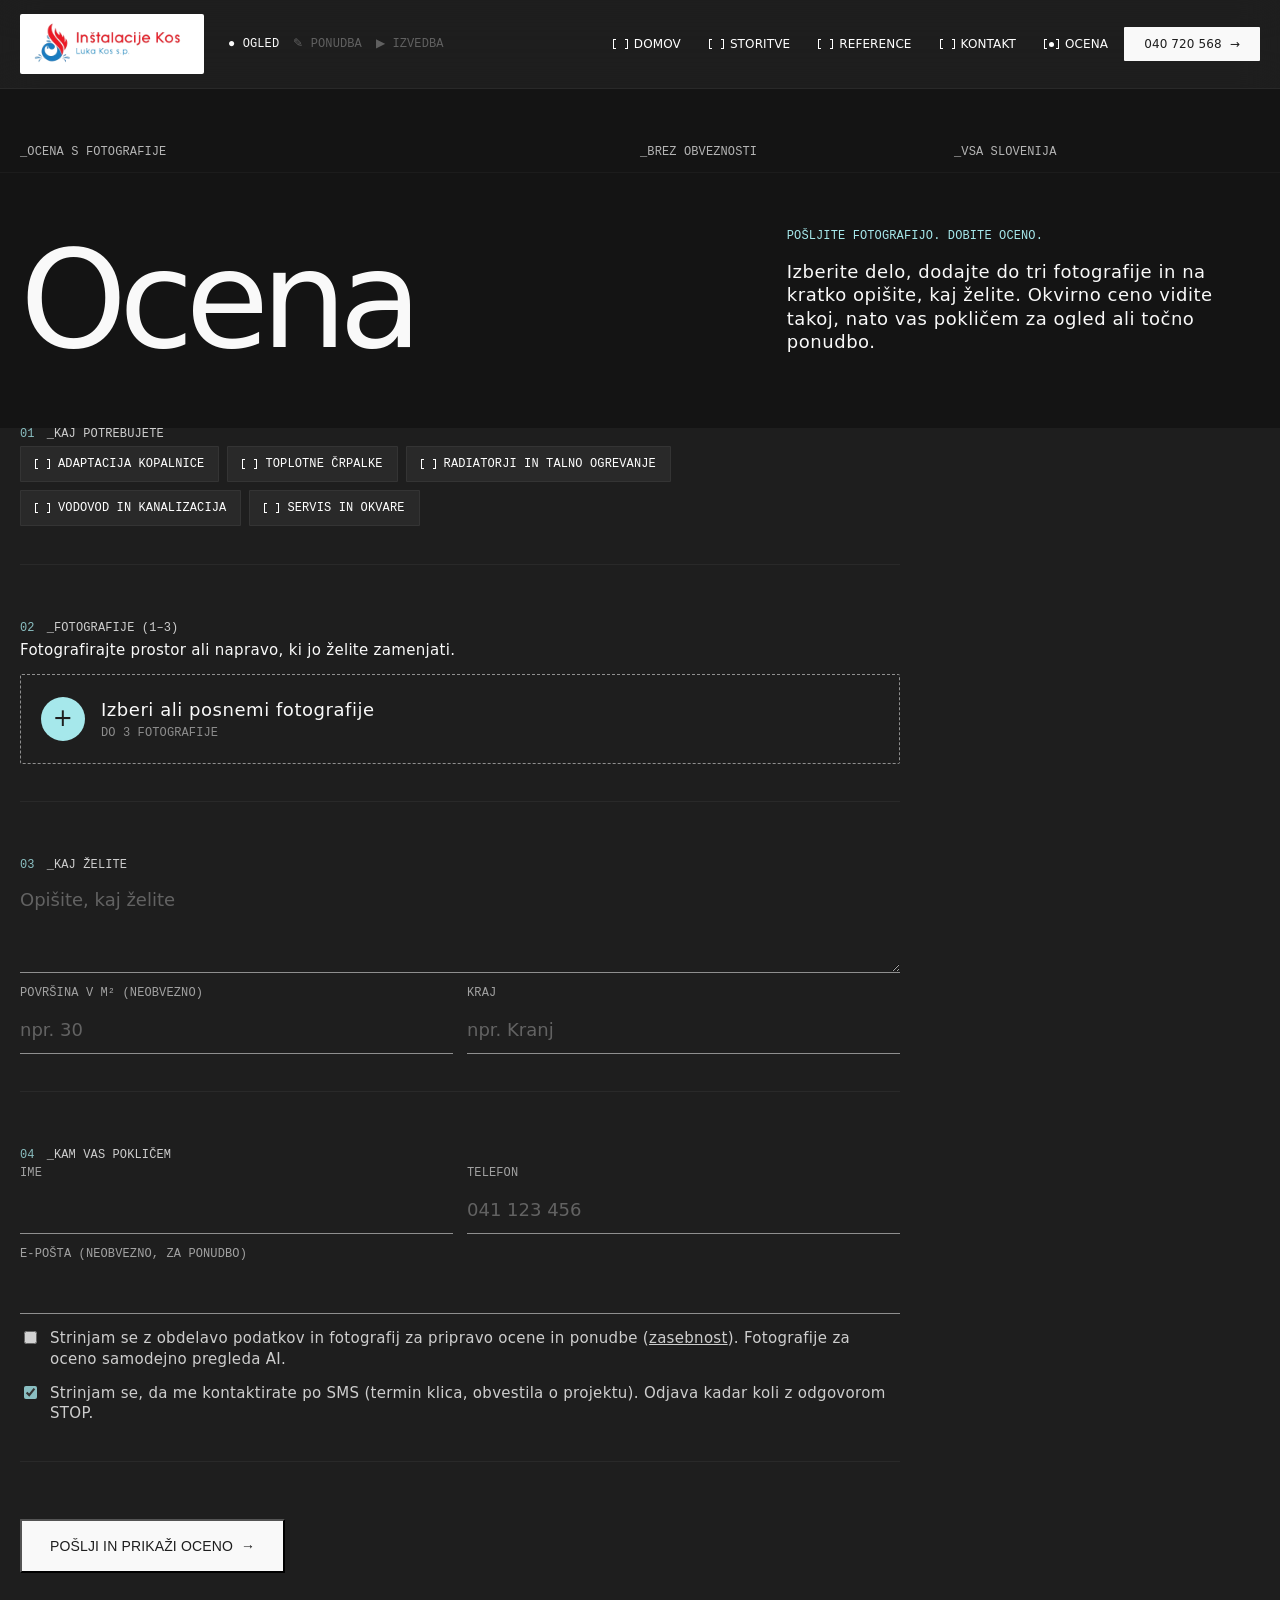
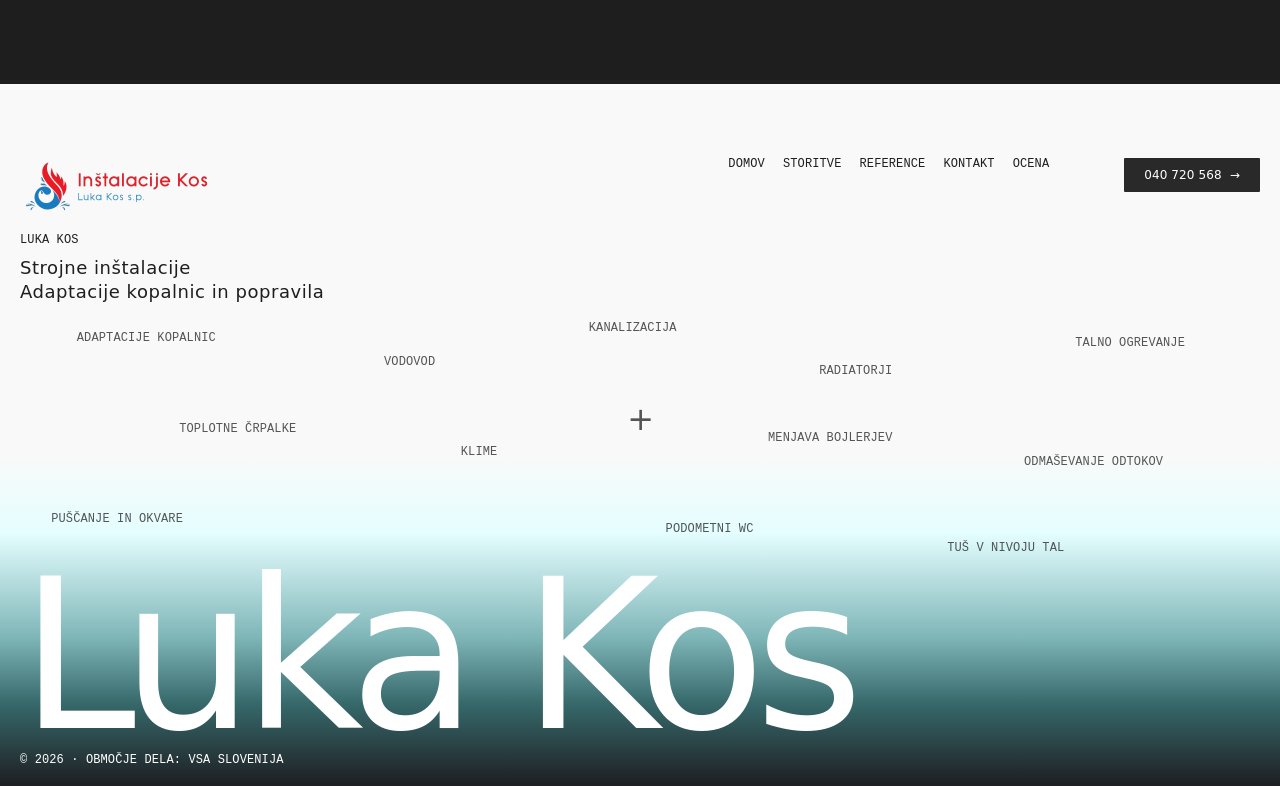
==== ocena.html @ b963e494 "feat: spletna stran Inštalacije Kos" ====
<!doctype html>
<html lang="sl">
<head>
<meta charset="UTF-8">
<meta name="viewport" content="width=device-width, initial-scale=1">
<title>Ocena s fotografije – Luka Kos, strojne inštalacije</title>
<meta name="description" content="Pošljite fotografijo kopalnice, ogrevanja ali okvare in takoj dobite okvirno oceno. Luka Kos, strojne inštalacije, vsa Slovenija.">
<link rel="icon" href="img/logo-znak.png">
<link rel="stylesheet" href="stil.css?v=5">
</head>
<body>
<a class="sr-only sr-only--focusable" href="#main">Na vsebino</a>

<header class="site-header">
  <a class="brand" href="index.html" aria-label="Luka Kos – domov">
    <img class="brand__logo" src="img/logo-celoten.png" alt="Inštalacije Kos, Luka Kos s.p." width="164" height="48">
  </a>
  <span class="faze t-accent" aria-hidden="true"><span class="faza is-on">● Ogled</span><span class="faza">✎ Ponudba</span><span class="faza">▶ Izvedba</span></span>
  <nav class="nav" aria-label="Glavna navigacija">
    <a class="tbtn" href="index.html"><span class="bracket" aria-hidden="true"><span class="bracket__dot"></span></span><span class="tbtn__label">Domov</span></a>
    <a class="tbtn" href="storitve.html"><span class="bracket" aria-hidden="true"><span class="bracket__dot"></span></span><span class="tbtn__label">Storitve</span></a>
    <a class="tbtn" href="reference.html"><span class="bracket" aria-hidden="true"><span class="bracket__dot"></span></span><span class="tbtn__label">Reference</span></a>
    <a class="tbtn" href="kontakt.html"><span class="bracket" aria-hidden="true"><span class="bracket__dot"></span></span><span class="tbtn__label">Kontakt</span></a>
    <a class="tbtn is-current" href="ocena.html" aria-current="page"><span class="bracket" aria-hidden="true"><span class="bracket__dot"></span></span><span class="tbtn__label">Ocena</span></a>
  </nav>
  <a class="btn btn--light header-call" href="tel:+38640720568"><span>040 720 568</span><span class="btn__icon" aria-hidden="true">→</span></a>
</header>

<main id="main">

  <section class="mojster mojster--vrh">
    <div class="container mojster__glava t-accent"><span>_Ocena s fotografije</span><span>_Brez obveznosti</span><span>_Vsa Slovenija</span></div>
    <div class="container mojster__telo">
      <h1 class="mojster__naslov">Ocena</h1>
      <div class="mojster__desno">
        <p class="t-accent mojster__pod">Pošljite fotografijo. Dobite oceno.</p>
        <p class="t-body-s">Izberite delo, dodajte do tri fotografije in na kratko opišite, kaj želite. Okvirno ceno vidite takoj, nato vas pokličem za ogled ali točno ponudbo.</p>
      </div>
    </div>
  </section>

  <section class="ocena container" id="ocena">
    <form class="ocena__obrazec" id="ocena-obrazec" novalidate>
      <fieldset class="ocena__korak">
        <legend class="t-accent ocena__oznaka"><span>01</span>_Kaj potrebujete</legend>
        <input type="hidden" name="storitev" id="storitev">
        <div class="ocena__izbire">
            <button type="button" class="izbira" data-kljuc="kopalnica" data-foto="kopalnico iz vhoda in iz kota ter tuš ali kad od blizu" data-primer="npr. kad zamenjamo s tušem, nov WC in keramika, kopalnica 5 m²" aria-pressed="false"><span class="bracket" aria-hidden="true"><span class="bracket__dot"></span></span><span>Adaptacija kopalnice</span></button>
            <button type="button" class="izbira" data-kljuc="toplotna-crpalka" data-foto="kotel in kotlovnico, rezervoar za olje (če je) in prostor zunaj, kamor bi šla zunanja enota" data-primer="npr. kotel na olje bi zamenjal s toplotno črpalko, hiša 160 m², radiatorji" aria-pressed="false"><span class="bracket" aria-hidden="true"><span class="bracket__dot"></span></span><span>Toplotne črpalke</span></button>
            <button type="button" class="izbira" data-kljuc="ogrevanje" data-foto="radiatorje in razdelilnik ali prostor, kjer želite talno ogrevanje" data-primer="npr. zamenjava 8 starih radiatorjev v hiši" aria-pressed="false"><span class="bracket" aria-hidden="true"><span class="bracket__dot"></span></span><span>Radiatorji in talno ogrevanje</span></button>
            <button type="button" class="izbira" data-kljuc="vodovod" data-foto="obstoječe cevi, števec ali prostor, kjer je potrebna nova inštalacija" data-primer="npr. nove vodovodne cevi v stanovanju, stare so pocinkane" aria-pressed="false"><span class="bracket" aria-hidden="true"><span class="bracket__dot"></span></span><span>Vodovod in kanalizacija</span></button>
            <button type="button" class="izbira" data-kljuc="servis" data-foto="napravo in njeno tablico (nalepko s tipom), pri okvari tudi napako na zaslonu" data-primer="npr. letni servis toplotne črpalke ali klima ne hladi" aria-pressed="false"><span class="bracket" aria-hidden="true"><span class="bracket__dot"></span></span><span>Servis in okvare</span></button>
        </div>
      </fieldset>

      <fieldset class="ocena__korak">
        <legend class="t-accent ocena__oznaka"><span>02</span>_Fotografije (1–3)</legend>
        <p class="t-body-xs muted" id="foto-namig">Fotografirajte prostor ali napravo, ki jo želite zamenjati.</p>
        <label class="ocena__foto" for="slike">
          <input class="sr-only" type="file" id="slike" accept="image/*" multiple>
          <span class="ocena__foto-ikona" aria-hidden="true">+</span>
          <span><span class="t-body-s" id="foto-stanje">Izberi ali posnemi fotografije</span><br><span class="t-accent muted" id="foto-imena">Do 3 fotografije</span></span>
        </label>
        <div class="ocena__predogled" id="foto-predogled"></div>
      </fieldset>

      <fieldset class="ocena__korak">
        <legend class="t-accent ocena__oznaka"><span>03</span>_Kaj želite</legend>
        <textarea class="vnos" name="zelja" id="zelja" rows="3" maxlength="1000" required placeholder="Opišite, kaj želite"></textarea>
        <div class="ocena__polja">
          <label class="polje"><span class="t-accent">Površina v m² (neobvezno)</span><input class="vnos" name="kvadratura" id="kvadratura" inputmode="decimal" placeholder="npr. 30"></label>
          <label class="polje"><span class="t-accent">Kraj</span><input class="vnos" name="kraj" id="kraj" required placeholder="npr. Kranj"></label>
        </div>
      </fieldset>

      <fieldset class="ocena__korak">
        <legend class="t-accent ocena__oznaka"><span>04</span>_Kam vas pokličem</legend>
        <div class="ocena__polja">
          <label class="polje"><span class="t-accent">Ime</span><input class="vnos" name="ime" id="ime" required autocomplete="name"></label>
          <label class="polje"><span class="t-accent">Telefon</span><input class="vnos" name="telefon" id="telefon" type="tel" required autocomplete="tel" placeholder="041 123 456"></label>
          <label class="polje polje--siroko"><span class="t-accent">E-pošta (neobvezno, za ponudbo)</span><input class="vnos" name="email" id="email" type="email" autocomplete="email"></label>
        </div>
        <label class="ocena__soglasje t-body-xs"><input type="checkbox" name="soglasje_obdelava" id="soglasje" required> <span>Strinjam se z obdelavo podatkov in fotografij za pripravo ocene in ponudbe (<a href="https://www.thebilko.com/lukakos/zasebnost">zasebnost</a>). Fotografije za oceno samodejno pregleda AI.</span></label>
        <label class="ocena__soglasje t-body-xs"><input type="checkbox" name="soglasje_sms" checked> <span>Strinjam se, da me kontaktirate po SMS (termin klica, obvestila o projektu). Odjava kadar koli z odgovorom STOP.</span></label>
      </fieldset>

      <p class="ocena__napaka t-body-s" id="ocena-napaka" role="alert"></p>
      <button class="btn btn--light btn--big" type="submit" id="ocena-poslji"><span>Pošlji in prikaži oceno</span><span class="btn__icon" aria-hidden="true">→</span></button>
    </form>

    <div class="ocena__rezultat" id="ocena-rezultat" hidden tabindex="-1"></div>
  </section>

</main>

<footer class="site-footer">
  <div class="noga__oblak t-accent" aria-hidden="true"><span>Adaptacije kopalnic</span><span>Vodovod</span><span>Kanalizacija</span><span>Radiatorji</span><span>Talno ogrevanje</span><span>Toplotne črpalke</span><span>Klime</span><span>Menjava bojlerjev</span><span>Odmaševanje odtokov</span><span>Puščanje in okvare</span><span>Podometni WC</span><span>Tuš v nivoju tal</span><span class="noga__kriz">+</span></div>
  <div class="container site-footer__top">
    <div>
      <img class="footer-logo" src="img/logo-celoten.png" alt="Inštalacije Kos, Luka Kos s.p." width="205" height="60" loading="lazy">
      <p class="t-accent">Luka Kos</p>
      <p class="t-body-s">Strojne inštalacije<br>Adaptacije kopalnic in popravila</p>
    </div>
    <nav class="footer-nav t-accent" aria-label="Noga">
      <a href="index.html">Domov</a><a href="storitve.html">Storitve</a><a href="reference.html">Reference</a><a href="kontakt.html">Kontakt</a><a href="ocena.html">Ocena</a>
    </nav>
    <a class="btn" href="tel:+38640720568"><span>040 720 568</span><span class="btn__icon" aria-hidden="true">→</span></a>
  </div>
  <div class="container site-footer__bottom">
    <span class="site-footer__big">Luka Kos</span>
    <span class="t-accent">© 2026 · Območje dela: vsa Slovenija</span>
  </div>
</footer>
<script src="ocena.js?v=3"></script>
<script src="skupno.js?v=5"></script>
</body>
</html>
---- stil.css ----
/* Luka Kos – strojne inštalacije */
:root {
  --c-black: #1e1e1e;
  --c-off-black: #292929;
  --c-grey-dark: #3a3a3a;
  --c-grey-5: #3a3a3a0d;
  --c-grey-light: #d5d5d5;
  --c-grey-light-50: #d5d5d580;
  --c-white: #fff;
  --c-white-50: #ffffff80;
  --c-white-5: #ffffff0d;
  --c-off-white: #f9f9f9;
  --c-accent: #a6e8eb;
  --g-default: linear-gradient(180deg, #1e2024 0.7%, #36686a 23.33%, #7fb6b8 42.45%, #e5feff 72.08%, #fff 94.07%);
  --g-footer: linear-gradient(0deg, #1e2024 0.35%, #36686a 11.66%, #7fb6b8 21.23%, #e5feff 36.04%, #f9f9f9 47.04%);
  --g-photo: linear-gradient(160deg, #1e2024 0%, #2b3f41 45%, #36686a 100%);
  --g-photo-light: linear-gradient(200deg, #e5feff 0%, #7fb6b8 60%, #36686a 100%);

  --f-sans: "CC Timeline", "Helvetica Neue", system-ui, -apple-system, "Segoe UI", sans-serif;
  --f-mono: "Geist Mono", ui-monospace, "SFMono-Regular", Menlo, Consolas, monospace;

  --fs-h1: clamp(3.25rem, 1.472rem + 6.907vw, 7.6875rem);
  --fs-h2: clamp(3.5rem, 2.4rem + 4.2vw, 6.25rem);
  --fs-h3: clamp(2.75rem, 1.9rem + 3.4vw, 5.75rem);
  --fs-h4: clamp(2.25rem, 1.6rem + 2.6vw, 4.5rem);
  --fs-h5: clamp(1.75rem, 1.2rem + 2vw, 3.25rem);
  --fs-title: clamp(1.5rem, 1.3rem + .8vw, 2.5rem);
  --fs-body-m: clamp(1.25rem, 1.1rem + .5vw, 1.75rem);
  --fs-body-s: 1.125rem;
  --fs-body-xs: .9375rem;
  --fs-small: .75rem;

  --margin: 12px;
  --gutter: 10px;
  --s-4: 20px;
  --s-5: clamp(1.5rem, 1.1rem + 1.556vw, 2.5rem);
  --s-6: clamp(2.5rem, 2rem + 1.945vw, 3.75rem);
  --s-7: clamp(3rem, 2.2rem + 3.1vw, 5rem);
  --s-8: clamp(4rem, 2.6rem + 5.4vw, 7.5rem);

  --radius-s: 1px;
  --radius-m: 2px;
  --blur-m: 20px;
  --ease: cubic-bezier(.42, 0, .58, 1);
  --ease-out: cubic-bezier(.22, .61, .36, 1);
  --dur-ui: .3s;
}
@media (min-width: 860px) {
  :root { --margin: 20px; --gutter: 20px; }
}

*, *::before, *::after { box-sizing: border-box; }
html { text-size-adjust: 100%; scroll-behavior: smooth; }
html, body { margin: 0; }
body {
  background: var(--c-black);
  color: var(--c-off-white);
  font-family: var(--f-sans);
  font-size: var(--fs-body-xs);
  line-height: 1.2;
  letter-spacing: .02em;
  -webkit-font-smoothing: antialiased;
}
h1, h2, h3, h4, p, figure, ul, ol, dl, dd { margin: 0; }
ul, ol { padding: 0; list-style: none; }
a { color: inherit; text-decoration: none; }
:focus-visible { outline: 1px solid; outline-offset: 3px; }
::selection { background: var(--c-off-white); color: var(--c-black); }

.sr-only { position: absolute; width: 1px; height: 1px; margin: -1px; overflow: hidden; clip: rect(0 0 0 0); white-space: nowrap; }
.sr-only--focusable:focus { position: fixed; top: 10px; left: 10px; z-index: 1000; width: auto; height: auto; clip: auto; padding: 10px 20px; background: var(--c-off-white); color: var(--c-black); }
.container { padding-inline: var(--margin); }
.muted { opacity: .5; }

/* Tipografija */
.t-h1 { font-size: var(--fs-h1); line-height: .84; letter-spacing: -.03em; font-weight: 400; }
.t-h2 { font-size: var(--fs-h2); line-height: .8; letter-spacing: -.04em; font-weight: 400; }
.t-h3 { font-size: var(--fs-h3); line-height: .85; letter-spacing: -.02em; font-weight: 400; }
.t-h4 { font-size: var(--fs-h4); line-height: .92; letter-spacing: -.02em; font-weight: 400; }
.t-h5 { font-size: var(--fs-h5); line-height: 1.02; letter-spacing: -.01em; font-weight: 400; }
.t-title { font-size: var(--fs-title); line-height: .95; letter-spacing: -.04em; font-weight: 400; }
.t-body-m { font-size: var(--fs-body-m); line-height: 1.2; font-weight: 400; }
.t-body-s { font-size: var(--fs-body-s); line-height: 1.3; letter-spacing: .03em; }
.t-body-xs { font-size: var(--fs-body-xs); line-height: 1.35; }
.t-accent { font-family: var(--f-mono); font-size: var(--fs-small); letter-spacing: .01em; text-transform: uppercase; line-height: 1; }

/* Gumbi */
.btn, .btn2, .chip {
  display: inline-flex; align-items: center; justify-content: center;
  border-radius: var(--radius-s);
  backdrop-filter: blur(var(--blur-m));
  -webkit-backdrop-filter: blur(var(--blur-m));
  font-size: var(--fs-small); letter-spacing: .01em; text-transform: uppercase;
  white-space: nowrap; line-height: 1;
  transition: background-color var(--dur-ui) var(--ease), color var(--dur-ui) var(--ease);
}
.btn { gap: 8px; padding: 11px 20px; background: var(--c-off-black); color: var(--c-white); }
.btn:hover { background: var(--c-grey-dark); }
.btn:active { background: var(--c-black); }
.btn__icon { display: inline-block; transition: transform var(--dur-ui) var(--ease-out); }
.btn:hover .btn__icon { transform: translateX(3px); }
.btn--light { background: var(--c-off-white); color: var(--c-black); }
.btn--light:hover { background: var(--c-white); }
.btn--light:active { background: var(--c-grey-light); }
.btn--big { padding: 18px 28px; font-size: .875rem; }
.btn2 { gap: 6px; padding: 6px 10px; background: var(--c-white-5); color: inherit; }
.btn2:hover { background: var(--c-grey-dark); color: var(--c-white); }
.chip { padding: 5px 8px; margin-right: 8px; }
.chip--dark { background: var(--c-off-black); color: var(--c-white); }

/* Glava */
.site-header {
  position: sticky; top: 0; z-index: 50;
  display: flex; align-items: center; justify-content: space-between; gap: 16px; flex-wrap: wrap;
  padding: 14px var(--margin);
  background: #1e1e1ecc;
  backdrop-filter: blur(var(--blur-m));
  -webkit-backdrop-filter: blur(var(--blur-m));
  border-bottom: 1px solid var(--c-white-5);
}
.brand { display: flex; flex-direction: column; gap: 5px; }
.brand__name { font-size: 1.25rem; letter-spacing: -.03em; line-height: 1; }
.brand__meta { display: inline-flex; align-items: center; gap: 6px; opacity: .6; }
.dot { width: 6px; height: 6px; border-radius: 50%; background: var(--c-accent); animation: blink 1.2s step-end infinite; }
.nav { display: flex; gap: 18px; overflow-x: auto; order: 3; width: 100%; padding-top: 4px; scrollbar-width: none; }
.nav::-webkit-scrollbar { display: none; }
@media (min-width: 860px) {
  .nav { order: 0; width: auto; padding-top: 0; gap: 28px; }
}
.tbtn { display: inline-flex; align-items: center; gap: 6px; font-size: var(--fs-small); text-transform: uppercase; letter-spacing: .01em; white-space: nowrap; line-height: 1; color: var(--c-white); }
.tbtn__label { transition: opacity var(--dur-ui) var(--ease); }
.tbtn:hover .tbtn__label { opacity: .5; }
.bracket { position: relative; display: inline-flex; align-items: center; justify-content: space-between; width: 15px; height: 10px; flex: none; }
.bracket::before, .bracket::after { content: ""; width: 3px; height: 100%; border: solid currentColor; border-width: 1px 0; }
.bracket::before { border-left-width: 1px; }
.bracket::after { border-right-width: 1px; }
.bracket__dot { width: 5px; height: 5px; border-radius: 50%; background: currentColor; opacity: 0; }
.tbtn:hover .bracket__dot { animation: blink .6s step-end infinite; }
.tbtn.is-current .bracket__dot { opacity: 1; animation: none; }
.header-call { display: none; }
@media (min-width: 600px) { .header-call { display: inline-flex; } }
@keyframes blink { 0% { opacity: 0; } 50% { opacity: 1; } }

/* Fotografske ploskve */
.foto {
  position: relative; overflow: hidden;
  display: flex; align-items: flex-end;
  min-height: 260px; padding: 16px;
  border-radius: var(--radius-m);
  background: var(--g-photo);
  color: var(--c-text, #e2e2e2);
}
.foto::before {
  content: ""; position: absolute; inset: 0;
  background:
    repeating-linear-gradient(90deg, var(--c-white-5) 0 1px, transparent 1px 25%),
    radial-gradient(120% 80% at 80% 10%, #a6e8eb33, transparent 60%);
  pointer-events: none;
}
.foto--light { background: var(--g-photo-light); color: var(--c-black); }
.foto__label { position: relative; max-width: 28ch; line-height: 1.3; padding: 6px 8px; background: #1e1e1e59; color: var(--c-white); backdrop-filter: blur(10px); -webkit-backdrop-filter: blur(10px); border-radius: var(--radius-s); }
.foto--light .foto__label { background: #ffffff80; color: var(--c-black); }
.foto__time { position: absolute; top: 16px; right: 16px; opacity: .7; }
.foto--hero { min-height: clamp(320px, 55vw, 720px); margin-top: var(--s-6); }
.foto--tall { min-height: clamp(360px, 45vw, 640px); }
.foto--wide { min-height: clamp(260px, 35vw, 520px); }
.foto--square { aspect-ratio: 1 / 1; min-height: 0; }

/* Naslovnica */
.hero { padding-top: var(--s-7); padding-bottom: var(--s-6); }
.hero__kicker { display: flex; align-items: center; margin-bottom: var(--s-5); }
.hero__title { max-width: 14ch; }
.hero__foot { display: grid; gap: var(--s-5); margin-top: var(--s-6); }
.hero__lead { max-width: 42ch; opacity: .8; }
.hero__actions { display: flex; flex-wrap: wrap; gap: 10px; }
@media (min-width: 860px) {
  .hero__foot { grid-template-columns: 1fr auto; align-items: end; }
}

/* Tekoči trak */
.strip { overflow: hidden; border-block: 1px solid var(--c-white-5); background: var(--c-off-black); }
.strip__track { display: flex; width: max-content; animation: marquee 40s linear infinite; }
.strip__list { display: flex; gap: 48px; padding: 14px 24px; }
.strip__list li { white-space: nowrap; display: inline-flex; align-items: center; gap: 48px; }
.strip__list li::after { content: "●"; color: var(--c-accent); font-size: 6px; }
@keyframes marquee { to { transform: translateX(-50%); } }

/* Sekcije */
.section { padding-block: var(--s-8); }
.section--tight { padding-top: 0; }
.section__head { display: grid; gap: var(--s-4); margin-bottom: var(--s-6); }
.section__head--row { grid-template-columns: 1fr; align-items: end; }
@media (min-width: 860px) {
  .section__head--row { grid-template-columns: 1fr auto; }
}
.cards { display: grid; gap: var(--gutter); }
@media (min-width: 860px) { .cards { grid-template-columns: repeat(3, 1fr); } }
.card {
  display: flex; flex-direction: column; gap: var(--s-4); align-items: flex-start;
  min-height: 320px; padding: 20px;
  background: var(--c-off-black);
  border-radius: var(--radius-m);
  transition: background-color var(--dur-ui) var(--ease);
}
.card:hover { background: var(--c-grey-dark); }
.card__num { color: var(--c-accent); }
.card h3 { margin-top: auto; }
.card p { opacity: .7; max-width: 38ch; }

/* Prelivni pas */
.gradient-band { background: var(--g-default); color: var(--c-off-white); padding-block: var(--s-8) var(--s-7); }
.gradient-band__inner { display: grid; gap: var(--s-5); }
.gradient-band .steps, .gradient-band .faq { margin-top: 30vh; color: var(--c-black); }
.gradient-band--short .steps { margin-top: 18vh; }
.steps { display: grid; gap: var(--gutter); }
@media (min-width: 700px) { .steps { grid-template-columns: repeat(2, 1fr); } }
@media (min-width: 1100px) { .steps { grid-template-columns: repeat(4, 1fr); } .gradient-band--short .steps { grid-template-columns: repeat(3, 1fr); } }
.step {
  display: grid; gap: 12px; align-content: start;
  padding: 20px; min-height: 180px;
  background: #ffffff80;
  backdrop-filter: blur(var(--blur-m));
  -webkit-backdrop-filter: blur(var(--blur-m));
  border-radius: var(--radius-m);
}
.step p { opacity: .7; }

/* Pogosta vprašanja */
.faq { display: grid; gap: 2px; }
.faq__item { background: #ffffff80; border-radius: var(--radius-m); backdrop-filter: blur(var(--blur-m)); -webkit-backdrop-filter: blur(var(--blur-m)); }
.faq__item summary { cursor: pointer; list-style: none; padding: 20px; display: flex; justify-content: space-between; gap: 20px; }
.faq__item summary::-webkit-details-marker { display: none; }
.faq__item summary::after { content: "+"; font-family: var(--f-mono); }
.faq__item[open] summary::after { content: "–"; }
.faq__item p { padding: 0 20px 20px; max-width: 60ch; opacity: .75; }

/* Galerija */
.gallery { display: grid; gap: var(--gutter); }
@media (min-width: 700px) {
  .gallery { grid-template-columns: repeat(2, 1fr); }
  .g-item--wide { grid-column: 1 / -1; }
}
.g-cap { display: flex; gap: 12px; align-items: baseline; padding-top: 10px; }
.g-cap .t-accent { color: var(--c-accent); }

/* Podstrani */
.page-hero { padding-block: var(--s-7) var(--s-6); display: grid; gap: var(--s-5); }
.page-hero__lead { max-width: 46ch; opacity: .8; }
.service { display: grid; gap: var(--s-5); padding-block: var(--s-6); border-top: 1px solid var(--c-white-5); }
@media (min-width: 860px) {
  .service { grid-template-columns: 1fr 1fr; align-items: center; gap: var(--s-7); }
  .service--flip .service__text { order: 2; }
}
.service__text { display: grid; gap: var(--s-4); }
.service__text > .t-accent { color: var(--c-accent); }
.list { display: grid; gap: 2px; margin-top: 10px; }
.list li { padding: 12px 14px; background: var(--c-off-black); border-radius: var(--radius-s); display: flex; gap: 10px; }
.list li::before { content: "→"; color: var(--c-accent); }

/* Poziv */
.cta { padding-block: var(--s-8); display: grid; gap: var(--s-5); justify-items: start; }
.cta__phone { border-bottom: 1px solid var(--c-white-50); padding-bottom: 6px; transition: color var(--dur-ui) var(--ease); }
.cta__phone:hover { color: var(--c-accent); }

/* Kontakt */
.contact { display: grid; gap: var(--s-6); padding-bottom: var(--s-8); }
@media (min-width: 960px) { .contact { grid-template-columns: 1.4fr 1fr; align-items: start; } }
.contact__main { display: grid; gap: var(--s-5); justify-items: start; padding: clamp(20px, 3vw, 40px); background: var(--c-off-black); border-radius: var(--radius-m); }
.contact__main > .t-accent { color: var(--c-accent); }
.contact__phone { font-size: clamp(2.75rem, 1.5rem + 6vw, 7rem); line-height: .85; letter-spacing: -.04em; }
.contact__phone:hover { color: var(--c-accent); }
.contact__actions { display: flex; flex-wrap: wrap; gap: 10px; }
.contact__info { display: grid; gap: 2px; }
.contact__row { display: grid; gap: 10px; padding: 18px 0; border-bottom: 1px solid var(--c-white-5); }
.contact__row dt { opacity: .6; }

/* Noga */
.site-footer { background: var(--g-footer); color: var(--c-black); padding-top: var(--s-7); }
.site-footer__top { display: grid; gap: var(--s-5); align-items: start; padding-bottom: 30vh; }
.site-footer__top .t-accent { margin-bottom: 10px; }
@media (min-width: 860px) { .site-footer__top { grid-template-columns: 1fr auto auto; gap: var(--s-7); } }
.footer-nav { display: flex; flex-wrap: wrap; gap: 18px; }
.footer-nav a:hover { opacity: .5; }
.site-footer__bottom { display: grid; gap: 14px; padding-bottom: 20px; color: var(--c-white); }
.site-footer__big { font-size: clamp(4rem, 1rem + 15vw, 16rem); line-height: .8; letter-spacing: -.05em; }

@media (prefers-reduced-motion: reduce) {
  *, *::before, *::after { animation-duration: .01ms !important; animation-iteration-count: 1 !important; transition-duration: .01ms !important; scroll-behavior: auto !important; }
}
/* Prave fotografije: ko slika obstaja, prekrije ozadje in skrije napis; če manjka, ostane prostor z napisom. */
.foto > img { position: absolute; inset: 0; width: 100%; height: 100%; object-fit: cover; }
.foto > img ~ .foto__label { display: none; }
.foto:has(> img)::before { display: none; }
.foto__tag { position: relative; padding: 6px 10px; background: #1e1e1ecc; color: var(--c-white); border-radius: var(--radius-s); }

/* Slajdi izbranih del (Reference) */
.dela { padding-block: var(--s-6) var(--s-7); }
.dela__glava { display: flex; justify-content: space-between; gap: 20px; padding-bottom: 14px; border-bottom: 1px solid var(--c-white-5); opacity: .7; }
.dela__mreza { display: grid; gap: var(--s-5); padding-top: var(--s-5); }
.dela__seznam { display: flex; flex-direction: column; }
.dela__izbira {
  display: flex; align-items: center; gap: 10px; width: 100%;
  padding: 9px 0; border: 0; border-bottom: 1px solid var(--c-white-5);
  background: none; color: var(--c-white); font: inherit; text-transform: inherit; text-align: left; cursor: pointer;
  opacity: .35; transition: opacity var(--dur-ui) var(--ease);
}
.dela__izbira:hover { opacity: .8; }
.dela__izbira:hover .bracket__dot { animation: blink .6s step-end infinite; opacity: 1; }
.dela__izbira[aria-current="true"] { opacity: 1; }
.dela__izbira[aria-current="true"] .bracket__dot { opacity: 1; animation: none; }
.dela__opis { display: grid; gap: 12px; max-width: 34ch; }
.dela__vrsta { color: var(--c-accent); }
.dela__oder { display: grid; gap: 12px; }
.dela__foto { padding: 0; aspect-ratio: 4 / 5; min-height: 0; }
.dela__foto img { position: absolute; inset: 0; width: 100%; height: 100%; object-fit: cover; transition: opacity .25s var(--ease); }
.dela__foto img.is-menjava { opacity: .4; }
.dela__nadzor { display: flex; align-items: center; justify-content: space-between; }
.dela__puscica {
  width: 40px; height: 40px; border: 0; border-radius: var(--radius-s);
  background: var(--c-off-black); color: var(--c-white); font-size: 1rem; cursor: pointer;
  transition: background-color var(--dur-ui) var(--ease);
}
.dela__puscica:hover { background: var(--c-grey-dark); }
@media (max-width: 859px) {
  .dela__oder { order: -1; }
  .dela__seznam { order: 1; }
  .dela__glava-sredina { display: none; }
}
@media (min-width: 860px) {
  .dela__mreza { grid-template-columns: 1fr 1fr 1fr; align-items: start; }
  .dela__levo { position: sticky; top: 120px; }
  .dela__oder { position: sticky; top: 100px; }
  .dela__foto { aspect-ratio: 4 / 5; }
}
@media (prefers-reduced-motion: reduce) {
  .dela__foto img { transition: none; }
}

/* Ocena s fotografije */
.ocena { padding-bottom: var(--s-8); }
.ocena__obrazec { display: grid; gap: var(--s-6); max-width: 880px; }
.ocena__korak { display: grid; gap: 14px; margin: 0; padding: 0 0 var(--s-5); border: 0; border-bottom: 1px solid var(--c-white-5); min-width: 0; }
.ocena__oznaka { display: flex; gap: 12px; padding: 0; margin-bottom: 6px; opacity: .8; }
.ocena__oznaka span { color: var(--c-accent); }
.ocena__izbire { display: flex; flex-wrap: wrap; gap: 8px; }
.izbira {
  display: inline-flex; align-items: center; gap: 8px;
  padding: 11px 14px; border: 1px solid var(--c-white-5); border-radius: var(--radius-s);
  background: var(--c-off-black); color: var(--c-white);
  font-family: var(--f-mono); font-size: var(--fs-small); letter-spacing: .01em; text-transform: uppercase; line-height: 1;
  cursor: pointer; transition: background-color var(--dur-ui) var(--ease), color var(--dur-ui) var(--ease);
}
.izbira:hover { background: var(--c-grey-dark); }
.izbira:hover .bracket__dot { opacity: 1; animation: blink .6s step-end infinite; }
.izbira[aria-pressed="true"] { background: var(--c-off-white); color: var(--c-black); }
.izbira[aria-pressed="true"] .bracket__dot { opacity: 1; animation: none; }
.izbira:disabled { cursor: default; }
.izbira:disabled:not([aria-pressed="true"]) { opacity: .35; }
.ocena__foto {
  display: flex; align-items: center; gap: 16px; padding: 22px 20px;
  border: 1px dashed var(--c-white-50); border-radius: var(--radius-m); cursor: pointer;
  transition: border-color var(--dur-ui) var(--ease), background-color var(--dur-ui) var(--ease);
}
.ocena__foto:hover, .ocena__foto:focus-within { border-color: var(--c-accent); background: var(--c-white-5); }
.ocena__foto-ikona { display: grid; place-items: center; width: 44px; height: 44px; flex: none; border-radius: 50%; background: var(--c-accent); color: var(--c-black); font-size: 1.5rem; }
.ocena__predogled { display: flex; gap: 8px; }
.ocena__predogled:empty { display: none; }
.ocena__predogled img { width: 88px; height: 88px; object-fit: cover; border-radius: var(--radius-m); }
.ocena__polja { display: grid; gap: 14px; }
@media (min-width: 700px) { .ocena__polja { grid-template-columns: 1fr 1fr; } .polje--siroko { grid-column: 1 / -1; } }
.polje { display: grid; gap: 8px; }
.polje .t-accent { opacity: .6; }
.vnos {
  width: 100%; padding: 12px 0; border: 0; border-bottom: 1px solid var(--c-white-50); border-radius: 0;
  background: transparent; color: var(--c-white); font: inherit; font-size: var(--fs-body-s);
  transition: border-color var(--dur-ui) var(--ease);
}
textarea.vnos { resize: vertical; min-height: 96px; }
.vnos::placeholder { color: var(--c-white); opacity: .3; }
.vnos:focus { outline: none; border-color: var(--c-accent); }
.ocena__soglasje { display: flex; gap: 10px; align-items: flex-start; opacity: .8; }
.ocena__soglasje input { margin-top: 3px; accent-color: var(--c-accent); }
.ocena__soglasje a, .ocena__seznam a { text-decoration: underline; }
.ocena__napaka { color: #ffb4a8; }
.ocena__napaka:empty { display: none; }
.ocena__obrazec .btn--big { justify-self: start; }
.ocena__obrazec .btn:disabled { opacity: .6; cursor: progress; }
.ocena__rezultat { display: grid; gap: var(--s-6); max-width: 880px; }
.ocena__rezultat:focus { outline: none; }
.ocena__kartica { display: grid; gap: 16px; padding: var(--s-5); border-radius: var(--radius-m); background: var(--g-photo); }
.ocena__nadnaslov, .ocena__podnaslov { color: var(--c-accent); }
.ocena__podnaslov { margin-top: 8px; }
.ocena__znesek { font-variant-numeric: tabular-nums; }
.ocena__seznam { display: grid; gap: 6px; }
.ocena__seznam li::before { content: "_ "; color: var(--c-accent); font-family: var(--f-mono); }
.ocena__opomba { line-height: 1.4; text-transform: none; }
.ocena__pogovor { display: grid; gap: var(--s-5); }
.ocena__vprasanje { display: grid; gap: 14px; }
.ocena__rezultat > .btn { justify-self: start; }

/* Logotip */
.brand { flex-direction: row; align-items: center; gap: 12px; }
.brand__besedilo { display: flex; flex-direction: column; gap: 5px; }
.brand__znak { width: 40px; height: auto; flex: none; }
.footer-logo { display: block; width: 205px; height: auto; margin-bottom: 16px; }

.brand__logo { display: block; width: 164px; height: auto; padding: 6px 10px; background: var(--c-white); border-radius: var(--radius-m); box-sizing: content-box; }
@media (max-width: 599px) { .brand__logo { width: 136px; } }

/* Pred / po: drsnik čez dve sliki */
.primerjava { position: relative; overflow: hidden; aspect-ratio: 3 / 4; max-height: 82vh; margin-inline: auto; border-radius: var(--radius-m); background: var(--g-photo); touch-action: pan-y; }
@media (min-width: 860px) { .primerjava { aspect-ratio: 4 / 3; } }
.primerjava__slika { position: absolute; inset: 0; width: 100%; height: 100%; object-fit: cover; user-select: none; pointer-events: none; }
.primerjava__po { clip-path: inset(0 0 0 var(--poz)); }
.primerjava__oznaka { position: absolute; bottom: 16px; z-index: 2; }
.primerjava__oznaka--pred { left: 16px; }
.primerjava__oznaka--po { right: 16px; }
.primerjava__crta { position: absolute; top: 0; bottom: 0; left: var(--poz); z-index: 2; width: 2px; margin-left: -1px; background: var(--c-white); pointer-events: none; }
.primerjava__rocaj { position: absolute; top: 50%; left: 50%; transform: translate(-50%, -50%); display: grid; place-items: center; width: 52px; height: 52px; border-radius: 50%; background: var(--c-white); color: var(--c-black); font-size: .875rem; letter-spacing: -.1em; box-shadow: 0 2px 12px #0006; }
.primerjava__drsnik { position: absolute; inset: 0; z-index: 3; width: 100%; height: 100%; margin: 0; opacity: 0; cursor: ew-resize; }
.primerjava__drsnik:focus-visible + * , .primerjava:focus-within .primerjava__rocaj { outline: 2px solid var(--c-accent); outline-offset: 2px; }
.primerjava__namig { margin-top: 12px; }

/* ===== Naslovnica po zgledu jakapolak.si ===== */

/* Faze v glavi (Ogled / Ponudba / Izvedba) */
.faze { display: none; gap: 14px; }
.faza { opacity: .3; transition: opacity .2s var(--ease); }
.faza.is-on { opacity: 1; }
@media (min-width: 1100px) { .faze { display: inline-flex; margin-right: auto; margin-left: 8px; } }

/* Uvajanje s časovno kodo */
.uvajanje { position: fixed; inset: 0; z-index: 200; display: flex; flex-direction: column; justify-content: center; gap: 14px; padding: 0 var(--margin); background: var(--c-black); transition: opacity .45s var(--ease); }
.uvajanje.is-konec { opacity: 0; pointer-events: none; }
.uvajanje__crta { height: 1px; background: var(--c-white-5); }
.uvajanje__crta span { display: block; height: 100%; background: var(--c-white); transform-origin: left; transform: scaleX(0); }
.uvajanje__cas { font-size: .875rem; }

/* Uvod */
.uvod { position: relative; background: var(--c-black); }
.uvod__oder { position: relative; overflow: hidden; min-height: clamp(620px, calc(100svh - 120px), 1000px); }
.uvod__sij { position: absolute; left: 50%; top: 0; bottom: 0; width: min(60vw, 760px); transform: translateX(-50%); background: radial-gradient(60% 70% at 50% 35%, #36686a 0%, #1e2024 70%, transparent 100%); opacity: .9; }
.uvod__foto { position: absolute; left: 50%; top: 4%; width: min(46vw, 640px); height: 86%; transform: translateX(-50%); object-fit: cover; filter: grayscale(1) contrast(1.08); -webkit-mask-image: linear-gradient(180deg, #000 70%, transparent); mask-image: linear-gradient(180deg, #000 70%, transparent); }
.uvod__oznake { position: absolute; left: var(--margin); right: var(--margin); top: 30%; display: grid; grid-template-columns: 1fr 1fr 1fr; opacity: .8; }
.uvod__oznake span:nth-child(2) { justify-self: end; margin-right: 18%; }
.uvod__oznake span:nth-child(3) { justify-self: end; }
.uvod__kartica { position: absolute; left: var(--margin); top: calc(30% + 22px); width: 230px; display: grid; background: var(--c-off-black); border-radius: var(--radius-m); overflow: hidden; transition: transform var(--dur-ui) var(--ease-out); }
.uvod__kartica:hover { transform: translateY(-3px); }
.uvod__kartica-slika { aspect-ratio: 16 / 10; overflow: hidden; }
.uvod__kartica-slika img { width: 100%; height: 100%; object-fit: cover; filter: grayscale(1); transition: filter var(--dur-ui) var(--ease); }
.uvod__kartica:hover img { filter: none; }
.uvod__kartica-noga { display: flex; justify-content: space-between; align-items: center; padding: 8px 10px; font-size: .8125rem; }
.uvod__naslov { position: absolute; left: var(--margin); right: var(--margin); bottom: 2%; margin: 0; font-size: clamp(3.6rem, 1rem + 11vw, 13rem); font-weight: 400; line-height: .82; letter-spacing: -.055em; text-align: center; color: var(--c-white); text-wrap: balance; }
@media (max-width: 759px) {
  .uvod__foto { width: 78vw; top: 6%; height: 72%; }
  .uvod__sij { width: 90vw; }
  .uvod__oznake { top: 8%; grid-template-columns: 1fr; gap: 6px; }
  .uvod__oznake span:nth-child(n) { justify-self: start; margin: 0; }
  .uvod__kartica { display: none; }
}

/* Manifest */
.manifest { position: relative; height: 230vh; background: var(--c-black); }
.manifest__lepilo { position: sticky; top: 0; height: 100svh; display: grid; align-content: center; gap: var(--s-5); }
.manifest__seznam { display: grid; gap: clamp(14px, 2.2vh, 28px); }
.manifest__vrstica { display: grid; grid-template-columns: 34px 1fr; align-items: start; gap: 10px; }
.manifest__st { padding-top: .7em; opacity: .5; }
.manifest__stavek { font-size: clamp(1.9rem, .9rem + 3.4vw, 4.4rem); line-height: 1.02; letter-spacing: -.035em; }
.manifest .b { opacity: .18; transition: opacity .35s var(--ease); }
.manifest .b.is-on { opacity: 1; }
.manifest__mini { display: none; }
@media (min-width: 960px) {
  .manifest__lepilo { grid-template-columns: 1fr 3fr; align-items: end; align-content: stretch; padding-block: 14vh 8vh; }
  .manifest__seznam { align-self: center; }
  .manifest__mini { display: grid; gap: 8px; width: 210px; }
  .manifest__mini img { width: 100%; aspect-ratio: 16 / 10; object-fit: cover; filter: grayscale(1); border-radius: var(--radius-m); }
  .manifest__mini figcaption { opacity: .7; }
}

/* Pripeta slika s tremi stolpci */
.rez { position: relative; height: 300vh; background: var(--c-black); }
.rez__lepilo { position: sticky; top: 0; height: 100svh; overflow: hidden; }
.rez__slike, .rez__slika { position: absolute; inset: 0; }
.rez__slika { width: 100%; height: 100%; object-fit: cover; filter: grayscale(1) contrast(1.05); opacity: 0; transform: scale(1.04); transition: opacity .6s var(--ease), transform 1.2s var(--ease-out); }
.rez__slika.is-on { opacity: 1; transform: none; }
.rez__slike::after { content: ""; position: absolute; inset: 0; background: linear-gradient(180deg, #1e1e1e66 0%, transparent 30%, transparent 45%, #1e1e1ee6 100%); }
.rez__stolpci { position: absolute; left: 0; right: 0; bottom: 7vh; display: grid; gap: var(--gutter); }
.rez__stolpec { display: grid; gap: 12px; align-content: start; padding-top: 12px; border-top: 1px solid var(--c-white-50); opacity: .35; transition: opacity .4s var(--ease); }
.rez__stolpec.is-on { opacity: 1; border-top-color: var(--c-white); }
.rez__besedilo { max-width: 36ch; }
@media (max-width: 759px) { .rez__stolpec:not(.is-on) { display: none; } }
@media (min-width: 760px) { .rez__stolpci { grid-template-columns: repeat(3, 1fr); } }
@media (prefers-reduced-motion: reduce) { .rez__slika { transition: none; transform: none; } }

/* Temen razdelek: Ocena s fotografije */
.mojster { background: #141414; padding-block: var(--s-6) var(--s-8); }
.mojster__glava { display: grid; grid-template-columns: 1fr; gap: 8px; padding-bottom: 14px; border-bottom: 1px solid var(--c-white-5); opacity: .7; }
@media (min-width: 760px) { .mojster__glava { grid-template-columns: 2fr 1fr 1fr; } }
.mojster__telo { display: grid; gap: var(--s-6); padding-top: var(--s-6); align-items: end; }
.mojster__naslov { margin: 0; font-size: clamp(5rem, 1rem + 17vw, 17rem); font-weight: 400; line-height: .78; letter-spacing: -.06em; }
.mojster__desno { display: grid; gap: 18px; max-width: 460px; }
.mojster__pod { color: var(--c-accent); }
.mojster__sklopi-naslov { margin-top: 10px; opacity: .6; }
.mojster__sklopi { display: grid; }
.mojster__sklopi li { display: grid; grid-template-columns: 40px 1fr; padding: 12px 0; border-top: 1px solid var(--c-white-5); font-family: var(--f-mono); font-size: var(--fs-small); text-transform: uppercase; }
.mojster__sklopi li:last-child { border-bottom: 1px solid var(--c-white-5); }
.mojster__sklopi .t-accent { color: var(--c-accent); }
.mojster__desno .btn { justify-self: start; margin-top: 8px; }
@media (min-width: 960px) { .mojster__telo { grid-template-columns: 1.5fr 1fr; } }

/* Svetli slajdi del */
.dela--svetla { background: var(--c-off-white); color: var(--c-black); }
.dela--svetla .dela__glava { border-bottom-color: #1e1e1e1a; }
.dela--svetla .dela__glava a { text-decoration: underline; }
.dela--svetla .dela__izbira { color: var(--c-black); border-bottom-color: #1e1e1e14; }
.dela--svetla .dela__vrsta { color: #2b6f72; }
.dela--svetla .dela__puscica { background: var(--c-black); }

/* Številke */
.stevilke { background: var(--c-white); color: var(--c-black); padding-bottom: var(--s-8); }
.stevilke__mreza { display: grid; border-bottom: 1px solid #1e1e1e1a; }
.stevilka { display: grid; gap: 14px; padding-block: var(--s-6); border-top: 1px solid #1e1e1e1a; }
.stevilka__vrednost { font-size: clamp(4.5rem, 2rem + 9vw, 11rem); line-height: .85; letter-spacing: -.06em; font-variant-numeric: tabular-nums; }
@media (min-width: 760px) { .stevilke__mreza { grid-template-columns: repeat(3, 1fr); } .stevilka + .stevilka { padding-left: var(--gutter); border-left: 1px solid #1e1e1e1a; } }
.stevilke__klic { display: grid; gap: var(--s-4); justify-items: start; padding-top: var(--s-7); }
.stevilke__telefon { border-bottom: 1px solid currentColor; padding-bottom: 6px; }
.stevilke__telefon:hover { color: #2b6f72; }

/* Noga: razmetane oznake okoli križca */
.site-footer { position: relative; overflow: hidden; }
.noga__oblak { display: none; }
@media (min-width: 860px) {
  .noga__oblak { display: block; position: absolute; left: 0; right: 0; top: 34%; height: 34%; pointer-events: none; opacity: .75; }
  .noga__oblak span { position: absolute; white-space: nowrap; }
  .noga__oblak span:nth-child(1) { left: 6%; top: 4%; }
  .noga__oblak span:nth-child(2) { left: 30%; top: 14%; }
  .noga__oblak span:nth-child(3) { left: 46%; top: 0; }
  .noga__oblak span:nth-child(4) { left: 64%; top: 18%; }
  .noga__oblak span:nth-child(5) { left: 84%; top: 6%; }
  .noga__oblak span:nth-child(6) { left: 14%; top: 42%; }
  .noga__oblak span:nth-child(7) { left: 36%; top: 52%; }
  .noga__oblak span:nth-child(8) { left: 60%; top: 46%; }
  .noga__oblak span:nth-child(9) { left: 80%; top: 56%; }
  .noga__oblak span:nth-child(10) { left: 4%; top: 80%; }
  .noga__oblak span:nth-child(11) { left: 52%; top: 84%; }
  .noga__oblak span:nth-child(12) { left: 74%; top: 92%; }
  .noga__kriz { left: 49% !important; top: 34% !important; font-family: var(--f-sans); font-size: 2rem; font-weight: 200; }
}
.uvod__oznake span:nth-child(2) { grid-column: 3; grid-row: 1; justify-self: start; margin-right: 0; }
.uvod__oznake span:nth-child(3) { grid-column: 3; grid-row: 1; justify-self: end; }
@media (max-width: 759px) {
  .uvod__naslov { font-size: clamp(2.9rem, 13.5vw, 4.4rem); bottom: 5%; line-height: .88; }
  .uvod__oznake span:nth-child(n) { grid-column: 1; grid-row: auto; }
}
@media (max-width: 759px) { .uvod__oznake { display: flex; flex-direction: column; gap: 6px; } }

/* ===== Podstrani v slogu naslovnice ===== */
.mojster--vrh { padding-top: var(--s-6); padding-bottom: var(--s-7); }
.mojster--vrh .mojster__naslov { font-size: clamp(3.6rem, .5rem + 10vw, 11rem); }
.mojster__sklopi a { display: block; }
.mojster__sklopi a:hover { color: var(--c-accent); }
.kontakt__telefon { font-size: var(--fs-h5); letter-spacing: -.02em; line-height: 1; border-bottom: 1px solid currentColor; padding-bottom: 6px; justify-self: start; }
.kontakt__telefon:hover { color: var(--c-accent); }
.mojster__desno .contact__actions { display: flex; flex-wrap: wrap; gap: 10px; }
.stevilke--klic { padding-top: 0; }
.pred-po { background: var(--c-black); padding-block: var(--s-6) var(--s-7); }
.pred-po .primerjava { margin-top: var(--s-5); }
.manifest--kratek { height: 200vh; }
.manifest__naslov { opacity: .7; }
@media (min-width: 960px) { .manifest--kratek .manifest__lepilo { grid-template-columns: 1fr; padding-block: 12vh; } }

/* Postopno pojavljanje ob drsenju (razred doda skupno.js, brez JS je vse vidno) */
.razkrij { opacity: 0; transform: translateY(28px); transition: opacity .8s var(--ease-out), transform .8s var(--ease-out); transition-delay: var(--zamik, 0s); }
.razkrij-naslov__v { display: block; clip-path: inset(0 0 100% 0); transform: translateY(.3em); transition: clip-path 1s var(--ease-out), transform 1s var(--ease-out); transition-delay: var(--zamik, 0s); }
.razkrij.is-vidno { opacity: 1; transform: none; }
.razkrij-naslov.is-vidno > .razkrij-naslov__v { clip-path: inset(-20% -5% -25% -5%); transform: none; }
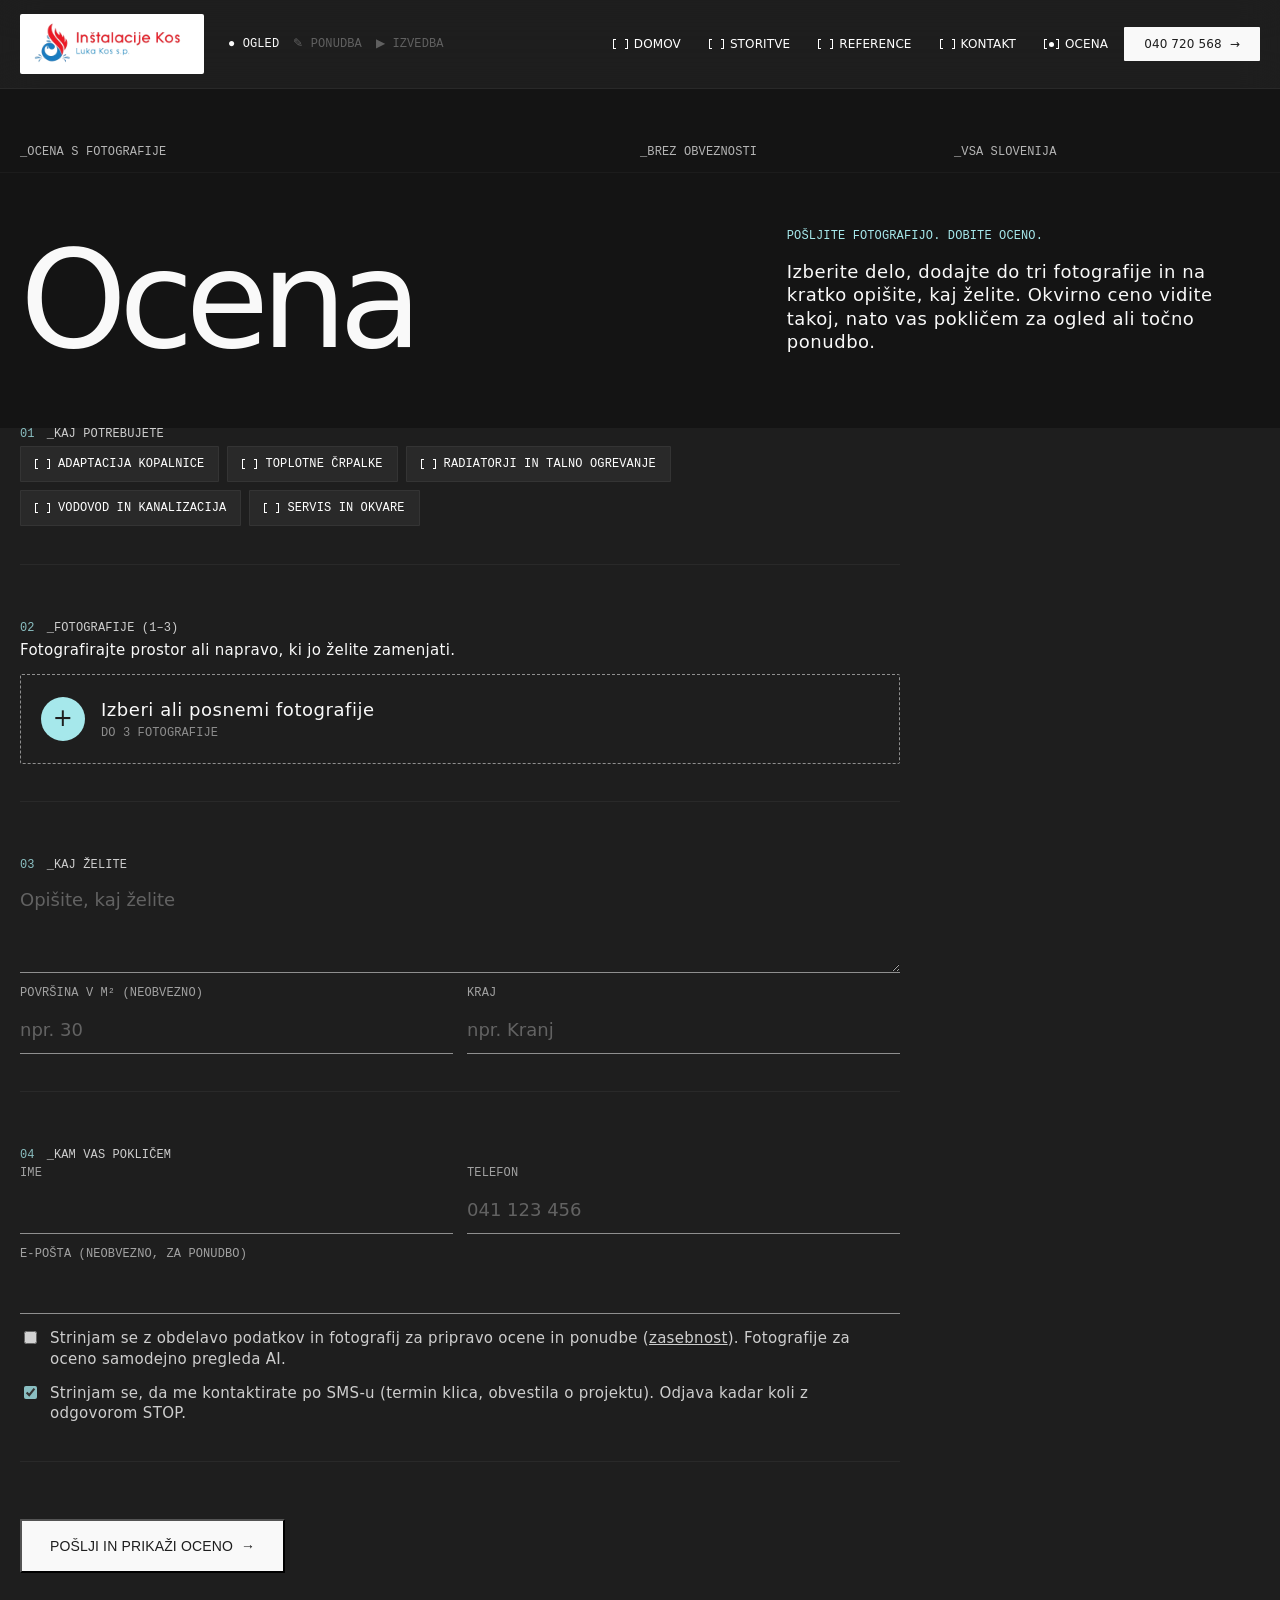
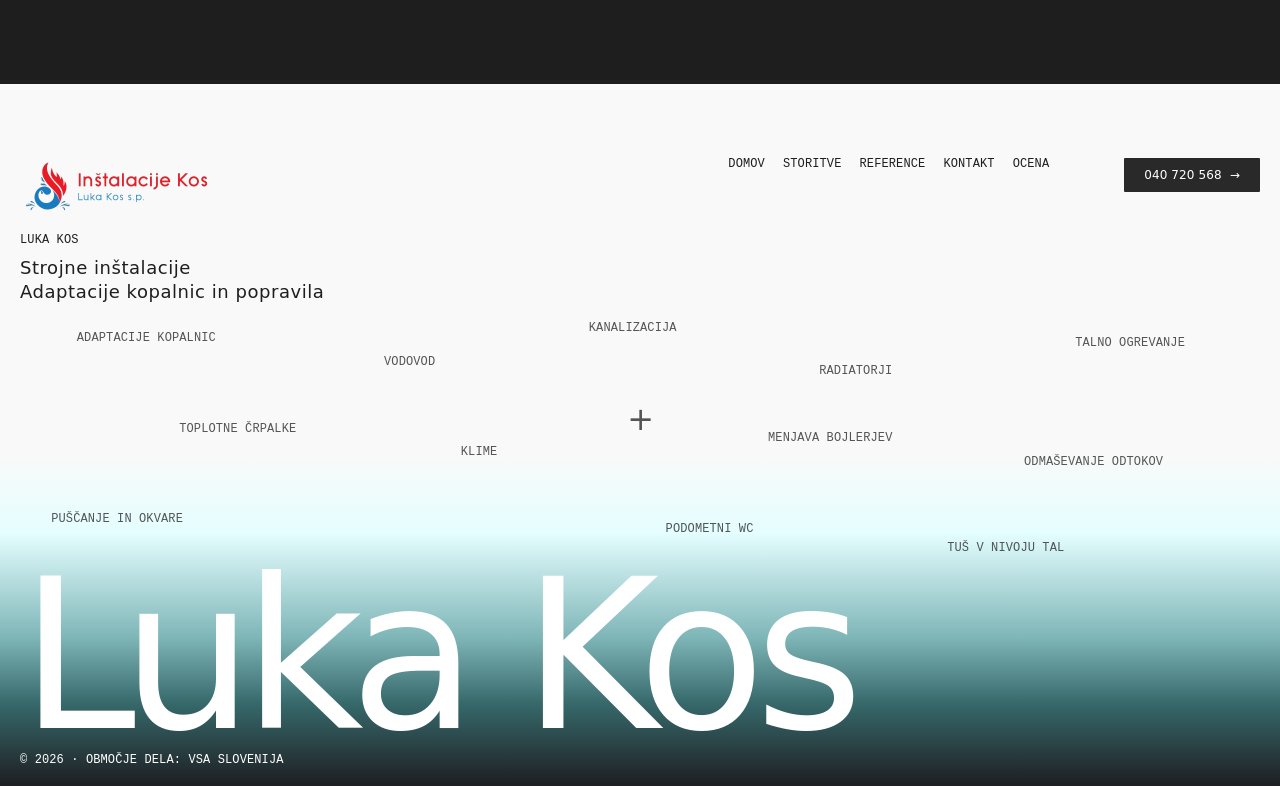
==== commit c5c298ad: "fix: opis mansardne kopalnice in slovnica" ====
--- a/ocena.html
+++ b/ocena.html
@@ -81,7 +81,7 @@
           <label class="polje polje--siroko"><span class="t-accent">E-pošta (neobvezno, za ponudbo)</span><input class="vnos" name="email" id="email" type="email" autocomplete="email"></label>
         </div>
         <label class="ocena__soglasje t-body-xs"><input type="checkbox" name="soglasje_obdelava" id="soglasje" required> <span>Strinjam se z obdelavo podatkov in fotografij za pripravo ocene in ponudbe (<a href="https://www.thebilko.com/lukakos/zasebnost">zasebnost</a>). Fotografije za oceno samodejno pregleda AI.</span></label>
-        <label class="ocena__soglasje t-body-xs"><input type="checkbox" name="soglasje_sms" checked> <span>Strinjam se, da me kontaktirate po SMS (termin klica, obvestila o projektu). Odjava kadar koli z odgovorom STOP.</span></label>
+        <label class="ocena__soglasje t-body-xs"><input type="checkbox" name="soglasje_sms" checked> <span>Strinjam se, da me kontaktirate po SMS-u (termin klica, obvestila o projektu). Odjava kadar koli z odgovorom STOP.</span></label>
       </fieldset>
 
       <p class="ocena__napaka t-body-s" id="ocena-napaka" role="alert"></p>
